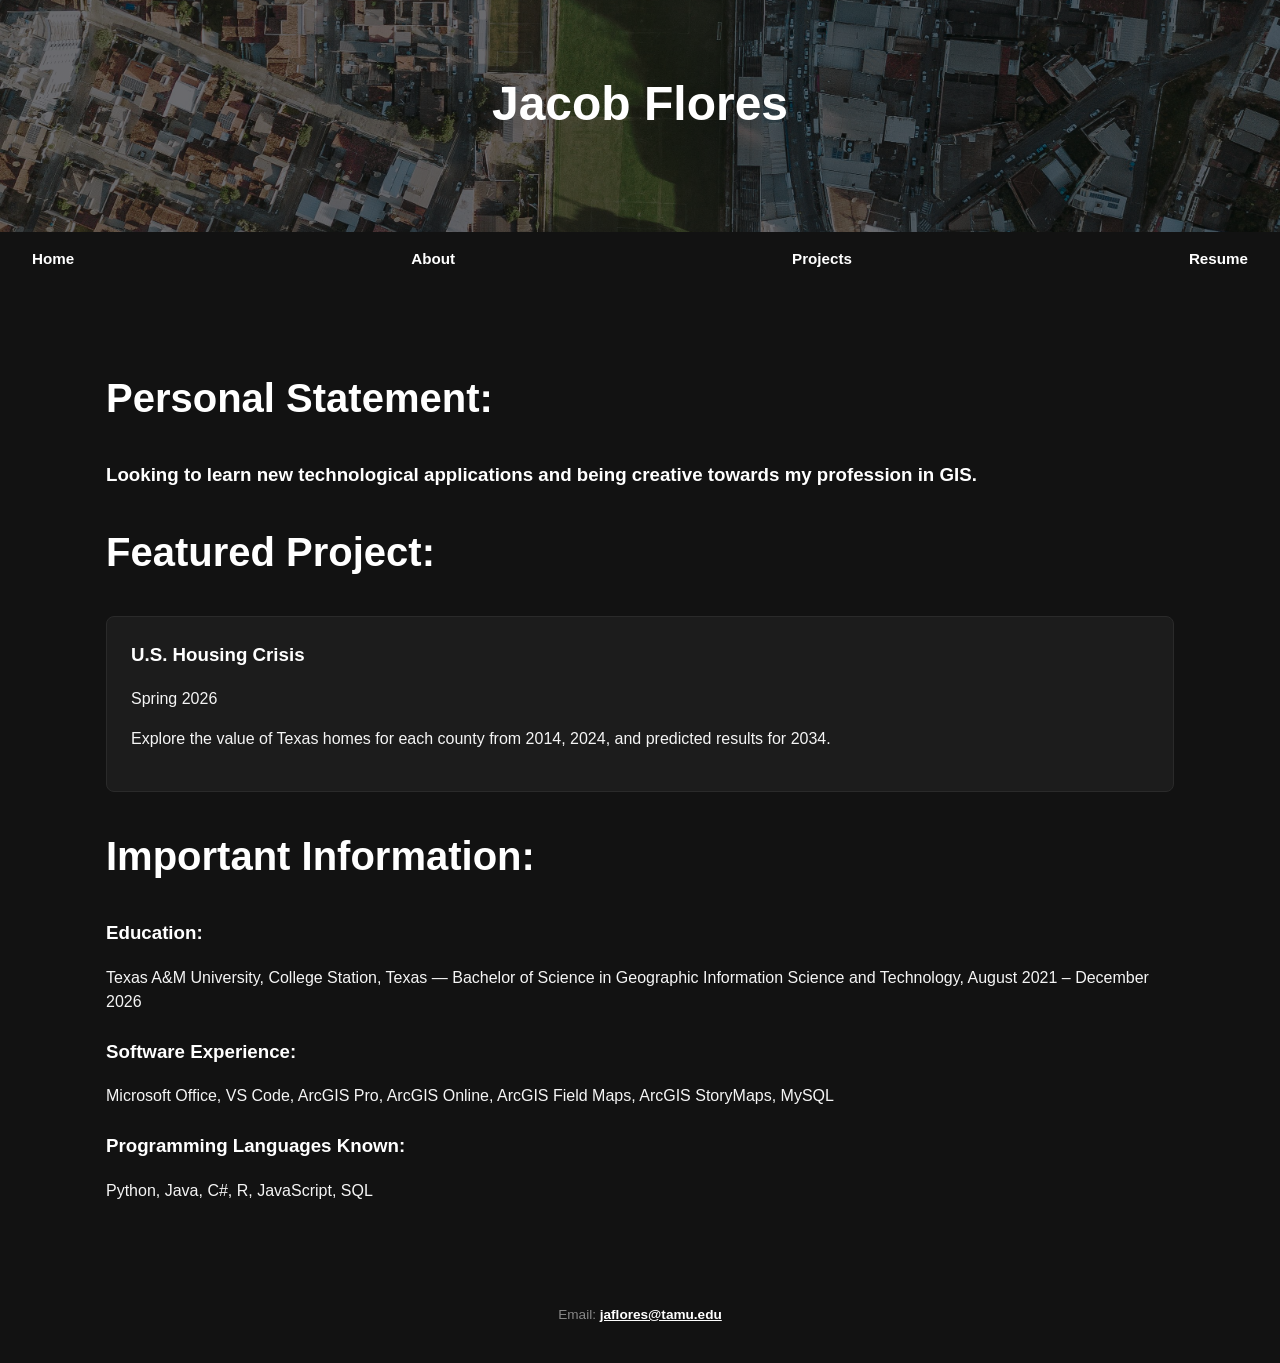
==== index.html @ 48245299 "Update index.html" ====
<!DOCTYPE html>
<html lang="en">
<head>
<meta charset="UTF-8">
<meta name="viewport" content="width=device-width, initial-scale=1.0">
<title>Jacob Flores – Portfolio</title>
<link rel="stylesheet" href="style.css">
</head>
<body>

<header>
  <h1>Jacob Flores</h1>
  <p><br></p>
</header>

<nav>
  <a href="index.html">Home</a>
  <a href="about.html">About</a>
  <a href="projects.html">Projects</a>
  <a href="resume.html">Resume</a>
</nav>

<main>
  <section id="background">
    <h2>Personal Statement:</h2>
    <h3>Looking to learn new technological applications and being creative towards my profession in GIS.</h3>
  </section>
  
  <section id="featured">
    <h2>Featured Project:</h2>
    <a class="card" href="project-1.html">
      <h3>U.S. Housing Crisis</h3>
      <p>Spring 2026</p>
      <p>Explore the value of Texas homes for each county from 2014, 2024, and predicted results for 2034.</p>
    </a>
  </section>

  <section id="background">
    <h2>Important Information:</h2>
    <h3>Education:</h3>
    <p>Texas A&amp;M University, College Station, Texas — Bachelor of Science in Geographic Information Science and Technology, August 2021 – December 2026 </p>
    <h3>Software Experience:</h3>
    <p>Microsoft Office, VS Code, ArcGIS Pro, ArcGIS Online, ArcGIS Field Maps, ArcGIS StoryMaps, MySQL </p>
    <h3>Programming Languages Known:</h3>
    <p>Python, Java, C#, R, JavaScript, SQL </p>
  </section>
</main>

<footer>
  <p>Email: <a class="contact-link" href="mailto:jaflores@tamu.edu">jaflores@tamu.edu</a></p>
</footer>

</body>
</html>
---- style.css ----
/* style.css — dark portfolio theme */
:root {
  --accent: #ffffff;      
  --bg: #121212;          /* near-black page background */
  --text: #f5f5f5;        /* light text for dark bg */
  --card-bg: #1c1c1c;     /* dark cards */
  --border: #2a2a2a;
}

* { box-sizing: border-box; }

body {
  margin: 0;
  font-family: Arial, Helvetica, sans-serif;
  background: var(--bg);
  color: var(--text);
  line-height: 1.5;
}

header {
  background: linear-gradient(rgba(0,0,0,.55), rgba(0,0,0,.55)), url('hero.jpg') center/cover no-repeat;
  color: #fff;
  padding: 4rem 1rem;
  text-align: center;
}
header h1 {
  font-size: 3rem;
  font-weight: 800;
  margin: .25rem 0;
}
header p {
  margin: 0;
  font-size: 1rem;
  letter-spacing: .1rem;
  color: var(--accent);
  text-transform: uppercase;
}

/* Nav bar — dark, transparent over hero */
nav {
  display: flex;
  flex-wrap: wrap;
  justify-content: space-between;
  align-items: center;
  background: transparent;
  padding: 1rem 2rem;
  position: sticky;
  top: 0;
  z-index: 10;
}
nav a {
  color: #fff;
  text-decoration: none;
  font-weight: bold;
  font-size: .95rem;
}
nav a:hover { color: var(--accent); }

main {
  max-width: 1100px;
  margin: 0 auto;
  padding: 3rem 1rem;
}

h2 {
  color: #fff;
  border-bottom: none;
  font-size: 2.5rem;
  font-weight: 800;
}
h3 { color: var(--accent); margin-top: 1.5rem; }

/* Services / Video cards grid */
.cards {
  display: grid;
  gap: 1rem;
  grid-template-columns: 1fr;
}
@media (min-width: 700px) {
  .cards { grid-template-columns: 1fr 1fr 1fr; }
}
.card {
  background: var(--card-bg);
  border: 1px solid var(--border);
  border-radius: 8px;
  padding: 1.5rem;
  text-decoration: none;
  color: var(--text);
  display: block;
  transition: box-shadow .2s, transform .2s;
}
.card:hover {
  box-shadow: 0 2px 12px rgba(0,0,0,.4);
  transform: translateY(-3px);
}
.card h3 { margin-top: 0; color: var(--accent); }

/* Stats row (459K subscribers, 300+ projects, etc.) */
.stats {
  display: flex;
  flex-wrap: wrap;
  justify-content: space-around;
  background: var(--card-bg);
  border-radius: 8px;
  padding: 1.5rem;
  margin-top: 2rem;
  text-align: center;
}
.stats .stat-number {
  font-size: 2rem;
  font-weight: 800;
  color: var(--accent);
}

.contact-link {
  color: var(--accent);
  font-weight: bold;
}

.btn {
  display: inline-block;
  background: var(--accent);
  color: #fff;
  padding: .6rem 1.4rem;
  border-radius: 30px; /* rounded pill button like "LET'S TALK" */
  text-decoration: none;
  font-weight: bold;
}

footer {
  text-align: center;
  padding: 1.5rem;
  font-size: .85rem;
  color: #888;
}

table {
  width: 100%;
  border-collapse: collapse;
  margin-top: .5rem;
}
table th, table td {
  text-align: left;
  padding: .4rem;
  border-bottom: 1px solid var(--border);
}
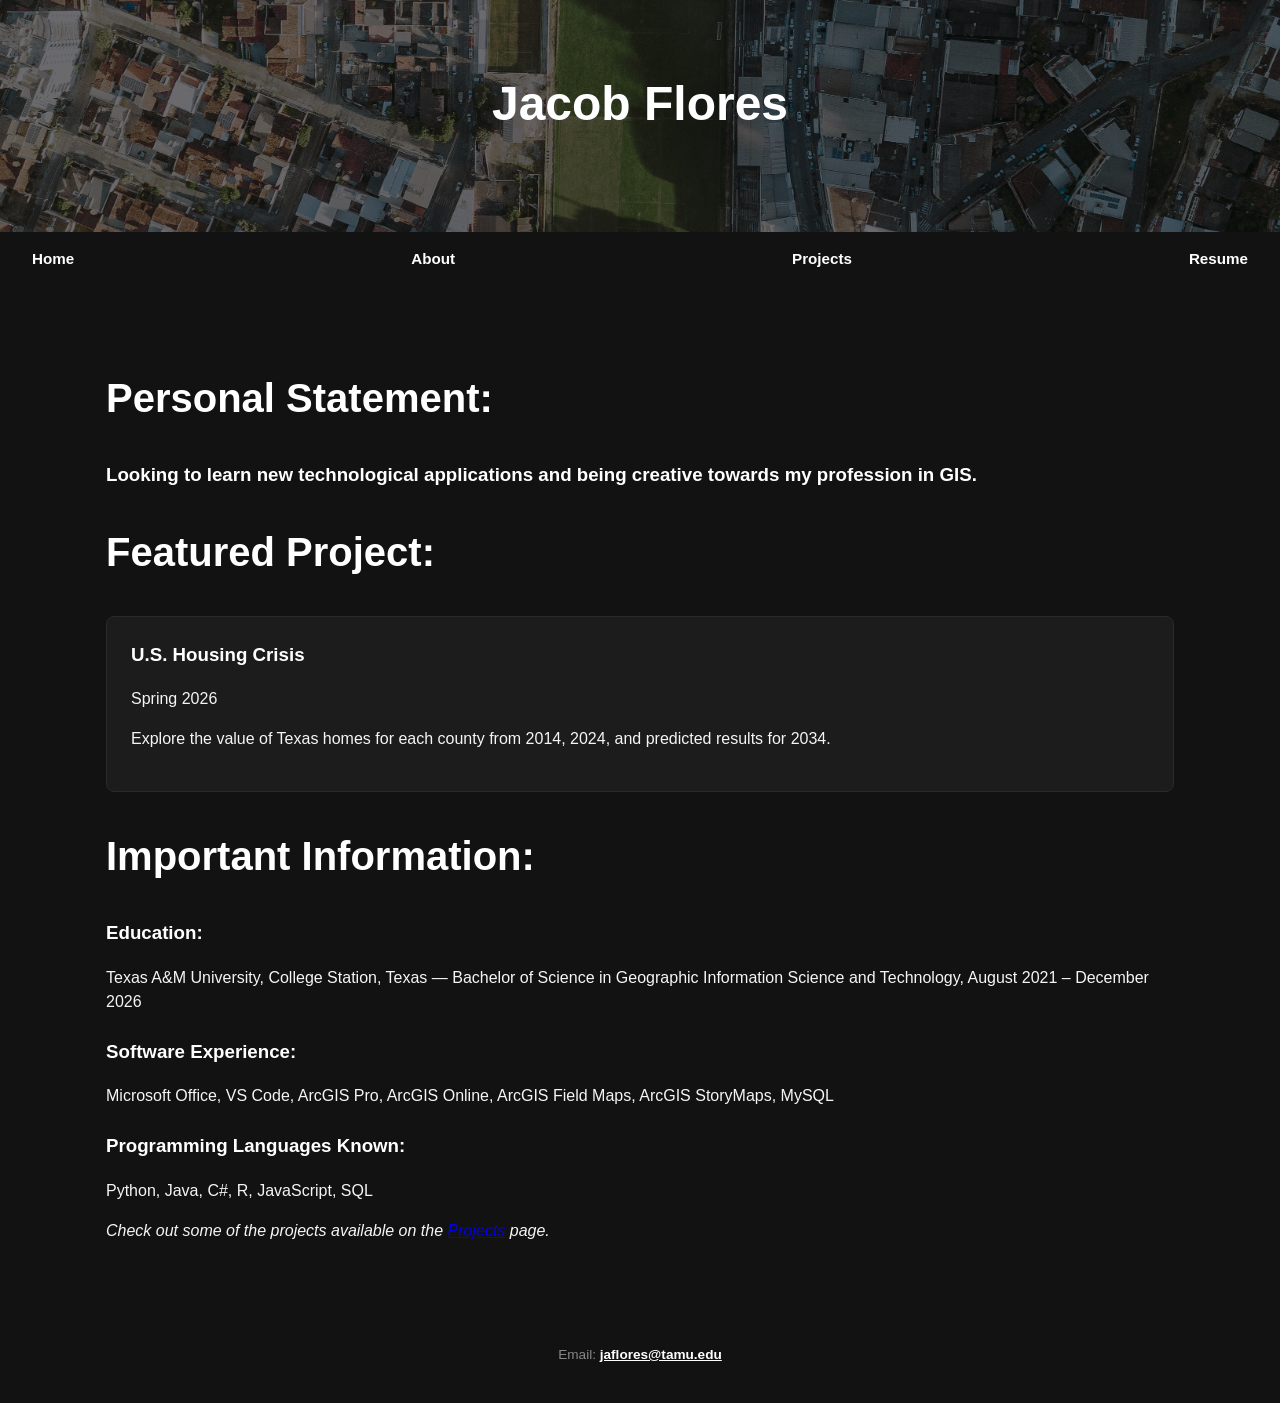
==== commit 584e6508: "Update index.html" ====
--- a/index.html
+++ b/index.html
@@ -43,6 +43,7 @@
     <p>Microsoft Office, VS Code, ArcGIS Pro, ArcGIS Online, ArcGIS Field Maps, ArcGIS StoryMaps, MySQL </p>
     <h3>Programming Languages Known:</h3>
     <p>Python, Java, C#, R, JavaScript, SQL </p>
+    <p><em>Check out some of the projects available on the <a href="projects.html">Projects</a> page.</em></p>
   </section>
 </main>
 
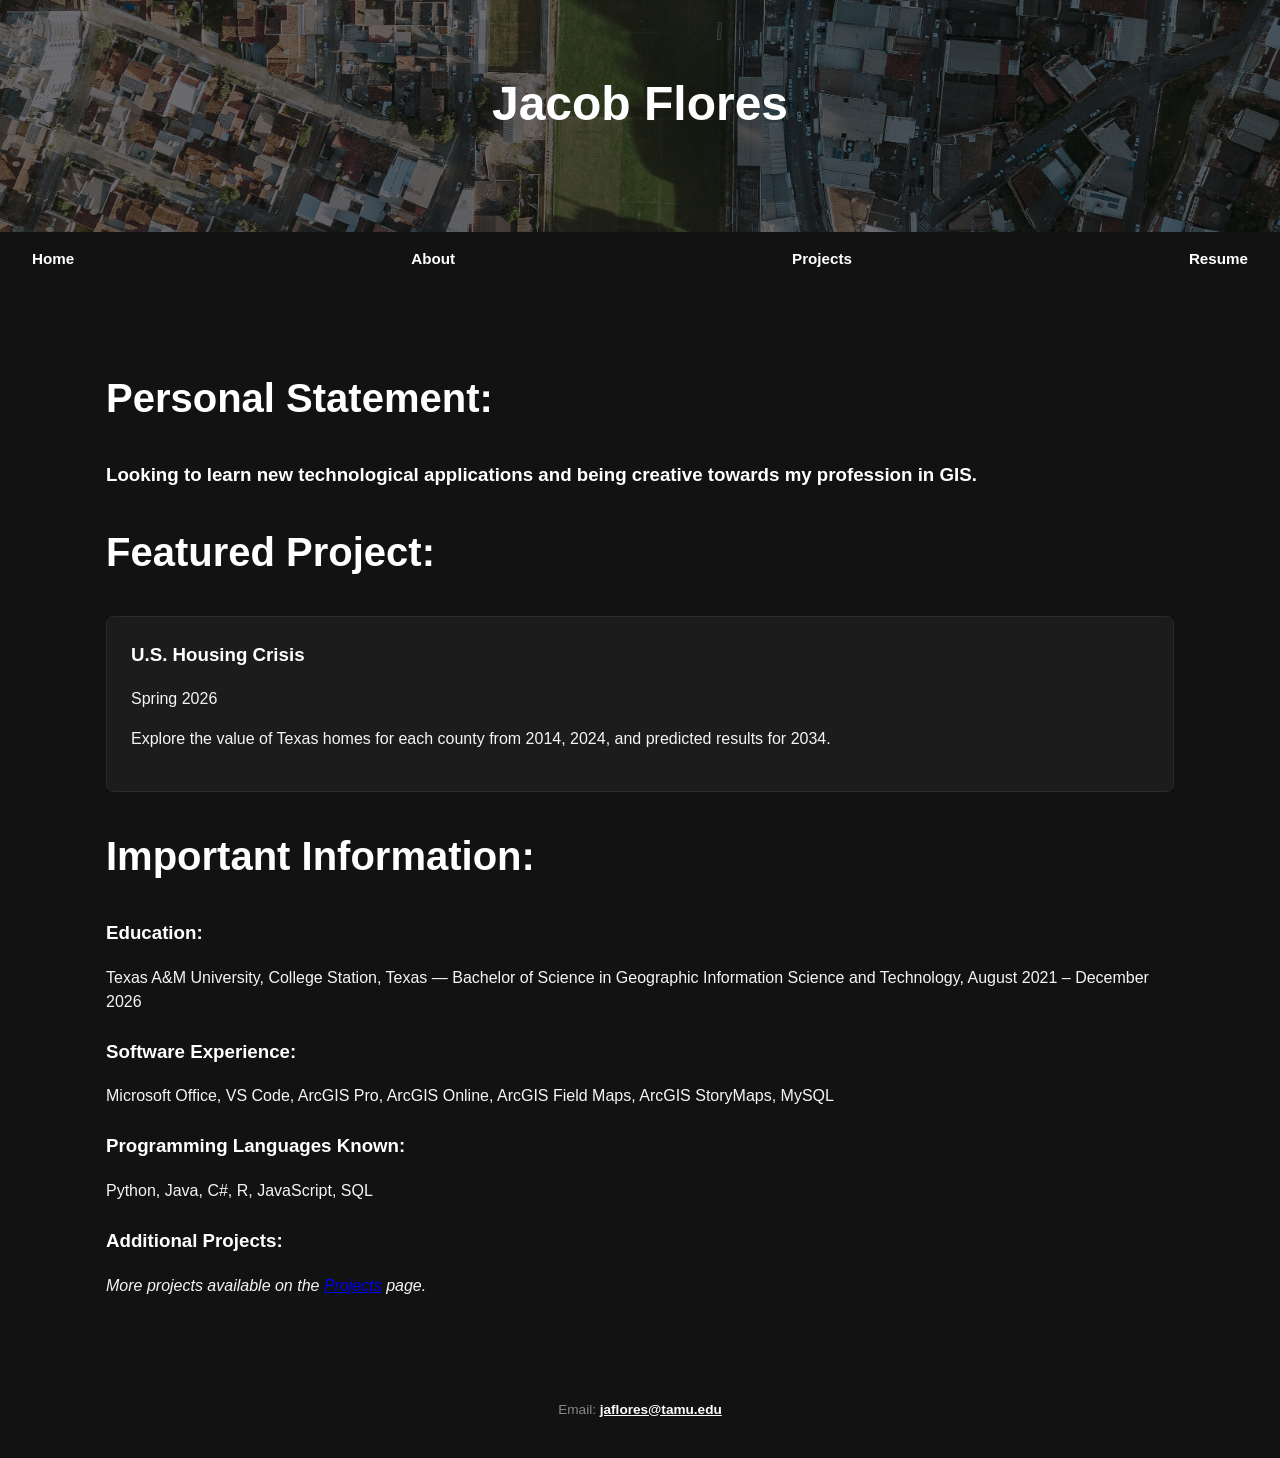
==== commit c3cd5264: "Update index.html" ====
--- a/index.html
+++ b/index.html
@@ -43,7 +43,8 @@
     <p>Microsoft Office, VS Code, ArcGIS Pro, ArcGIS Online, ArcGIS Field Maps, ArcGIS StoryMaps, MySQL </p>
     <h3>Programming Languages Known:</h3>
     <p>Python, Java, C#, R, JavaScript, SQL </p>
-    <p><em>Check out some of the projects available on the <a href="projects.html">Projects</a> page.</em></p>
+    <h3>Additional Projects:</h3>
+    <p><em>More projects available on the <a href="projects.html">Projects</a> page.</em></p>
   </section>
 </main>
 
--- a/style.css
+++ b/style.css
@@ -120,7 +120,7 @@
 .btn {
   display: inline-block;
   background: var(--accent);
-  color: #fff;
+  color: #500000;
   padding: .6rem 1.4rem;
   border-radius: 30px; /* rounded pill button like "LET'S TALK" */
   text-decoration: none;
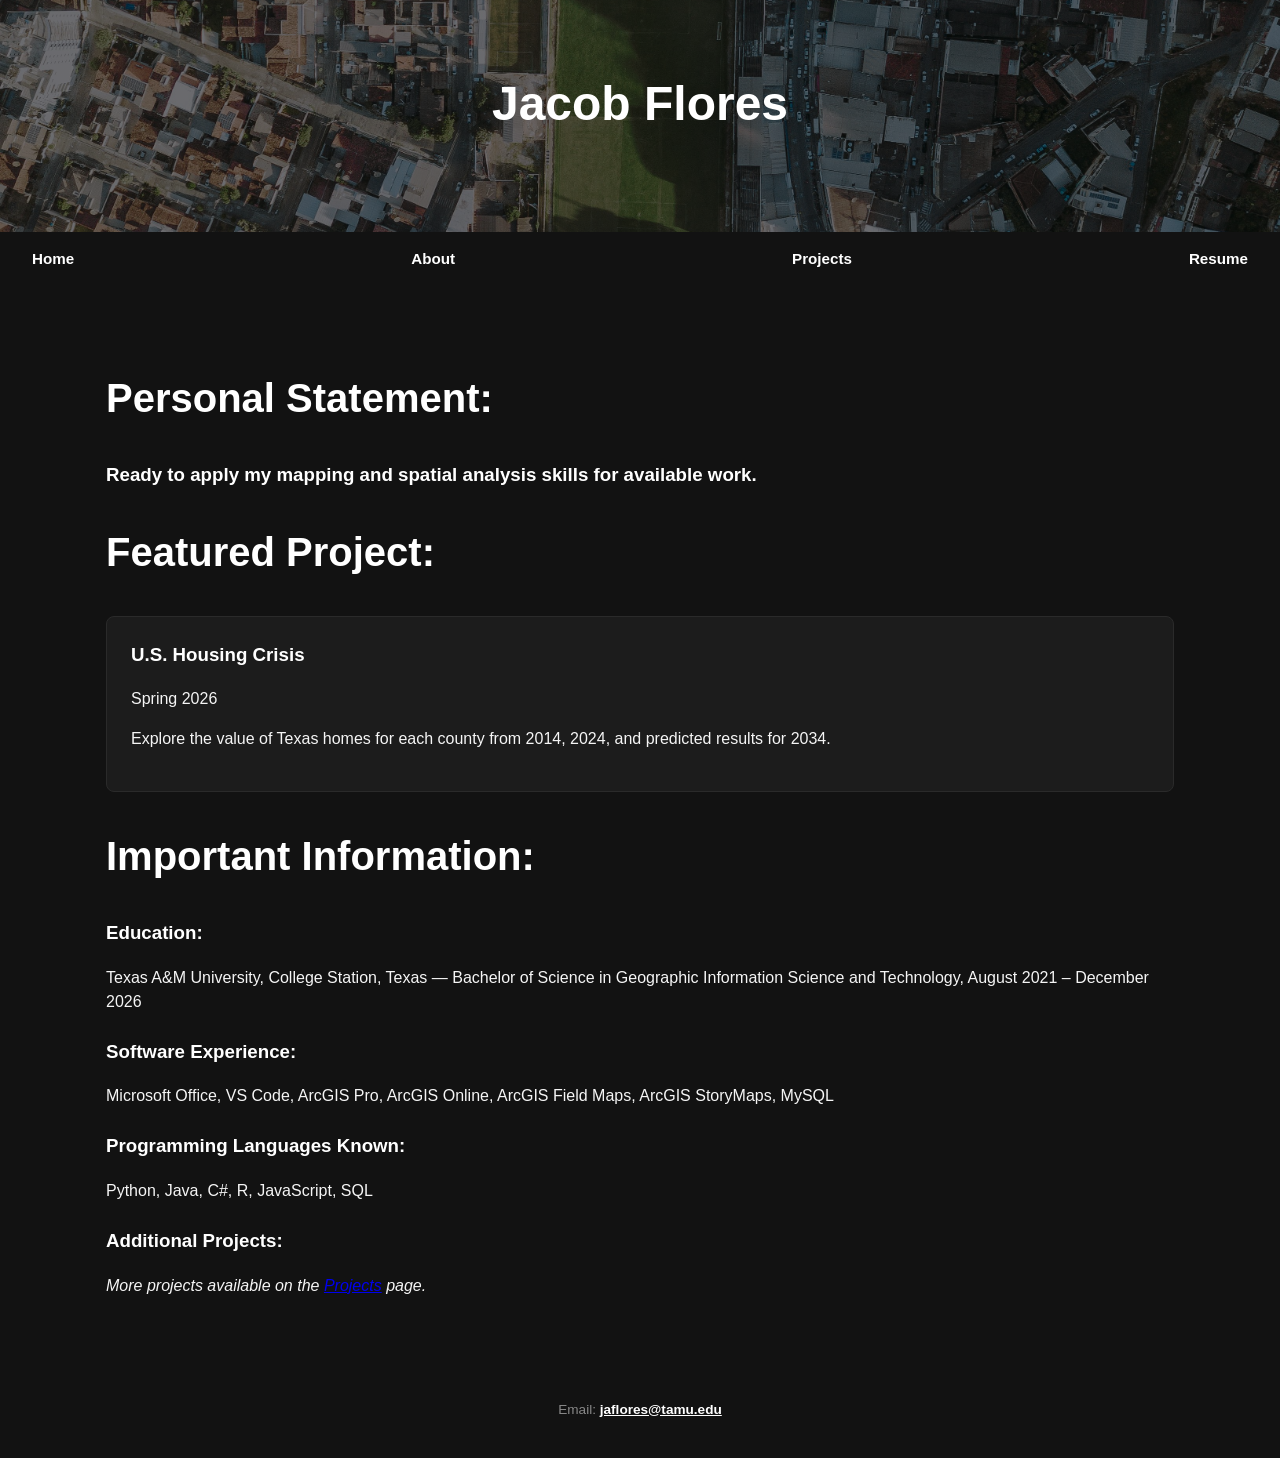
==== commit 621e773e: "Update index.html" ====
--- a/index.html
+++ b/index.html
@@ -23,7 +23,7 @@
 <main>
   <section id="background">
     <h2>Personal Statement:</h2>
-    <h3>Looking to learn new technological applications and being creative towards my profession in GIS.</h3>
+    <h3>Ready to apply my mapping and spatial analysis skills for available work.</h3>
   </section>
   
   <section id="featured">
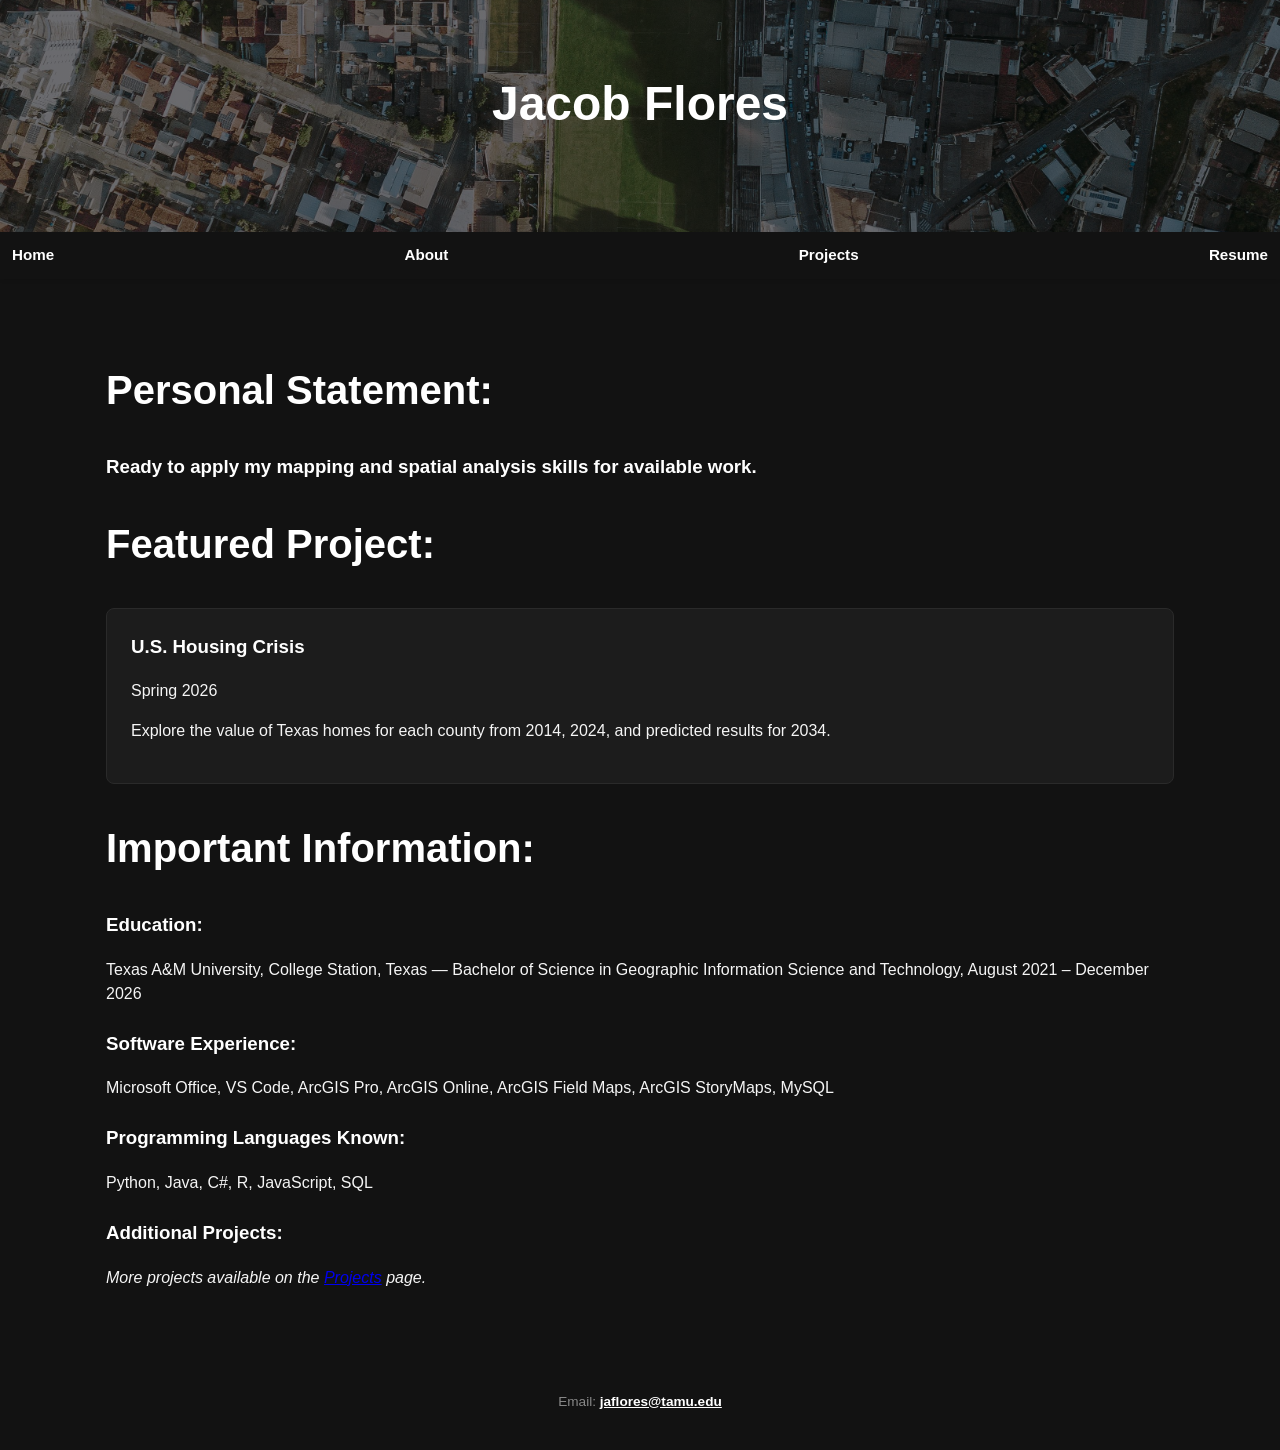
==== commit af36e3f4: "Update index.html" ====
--- a/index.html
+++ b/index.html
@@ -52,5 +52,6 @@
   <p>Email: <a class="contact-link" href="mailto:jaflores@tamu.edu">jaflores@tamu.edu</a></p>
 </footer>
 
+  <script src="js/script.js"></script>
 </body>
 </html>
--- a/style.css
+++ b/style.css
@@ -41,12 +41,18 @@
   display: flex;
   flex-wrap: wrap;
   justify-content: space-between;
+  gap: 1rem;
   align-items: center;
   background: transparent;
-  padding: 1rem 2rem;
+  padding: .75rem;
   position: sticky;
   top: 0;
+  box-shadow: 0 1px 4px rgba(0,0,0,.1);
   z-index: 10;
+  transition: transform .3s ease-in-out; /* new: smooth slide */
+}
+nav.nav-hidden {
+  transform: translateY(-100%); /* new: slides nav off-screen upward */
 }
 nav a {
   color: #fff;
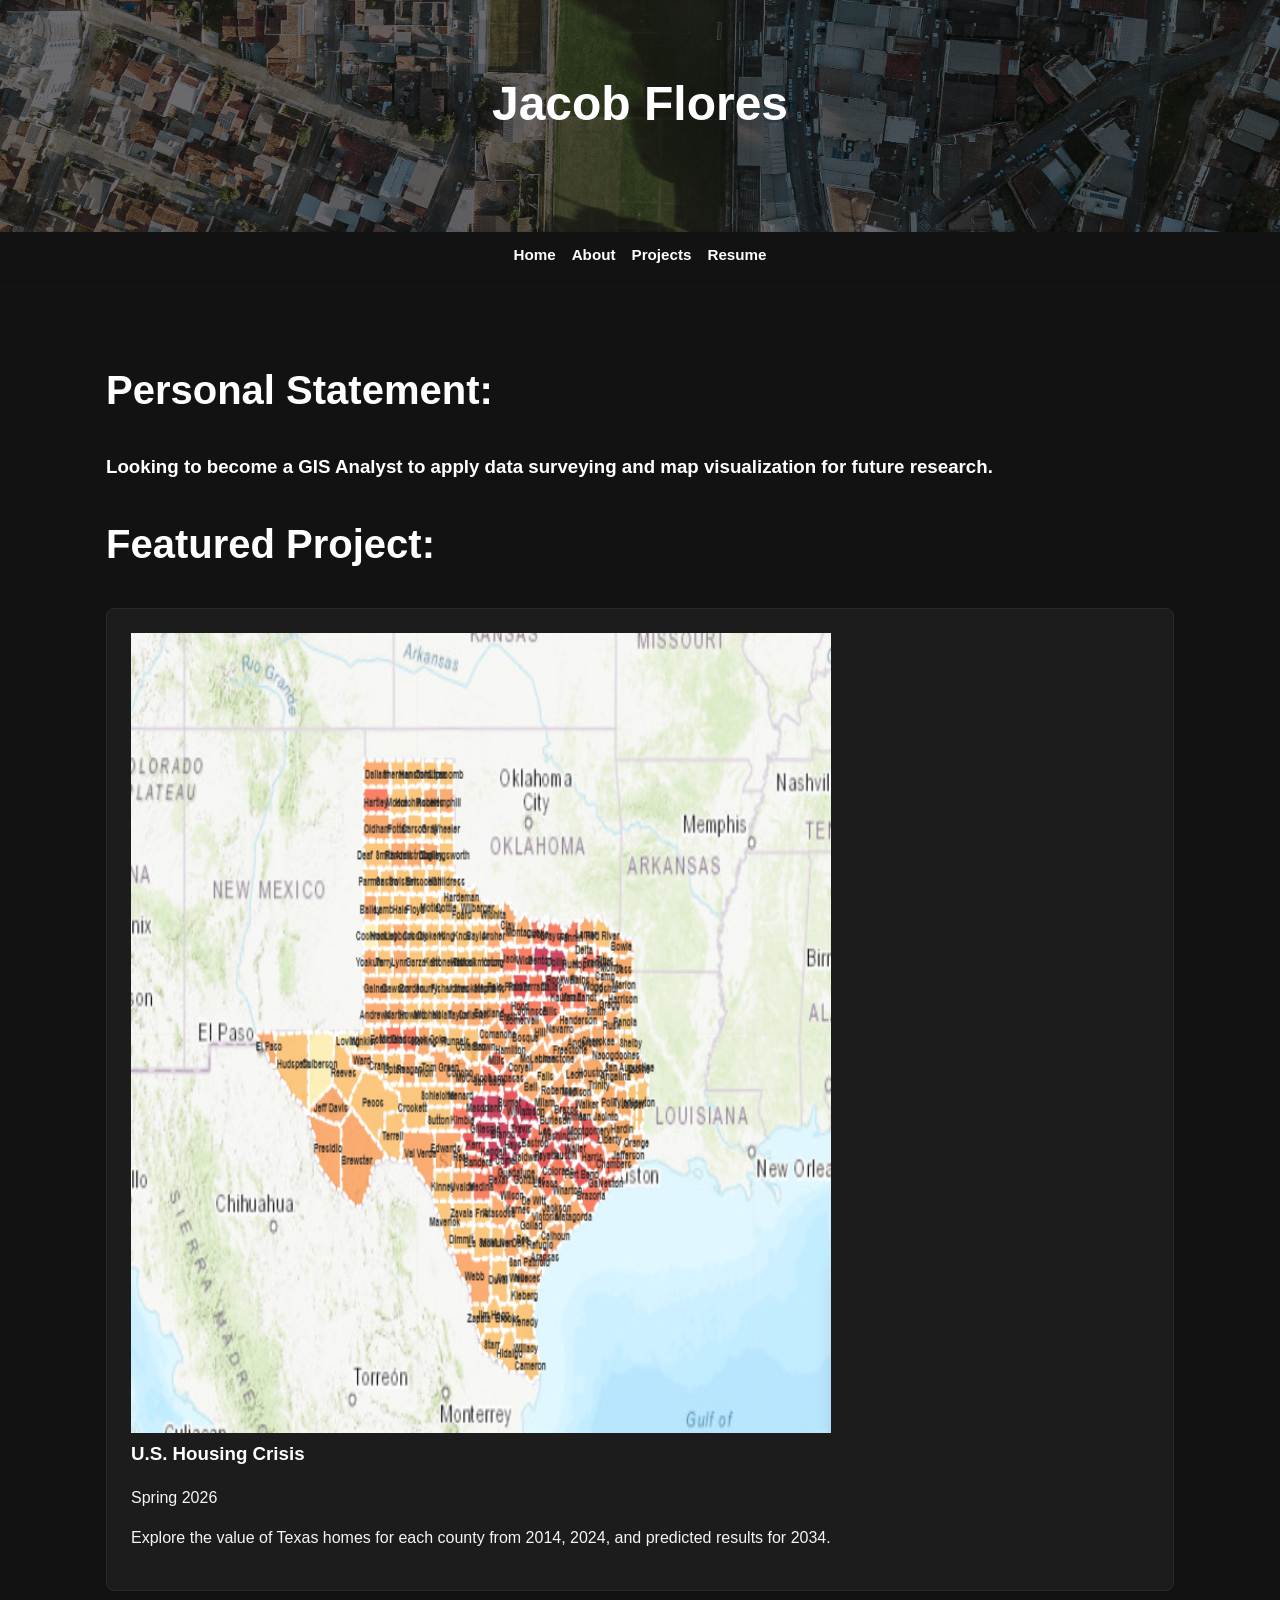
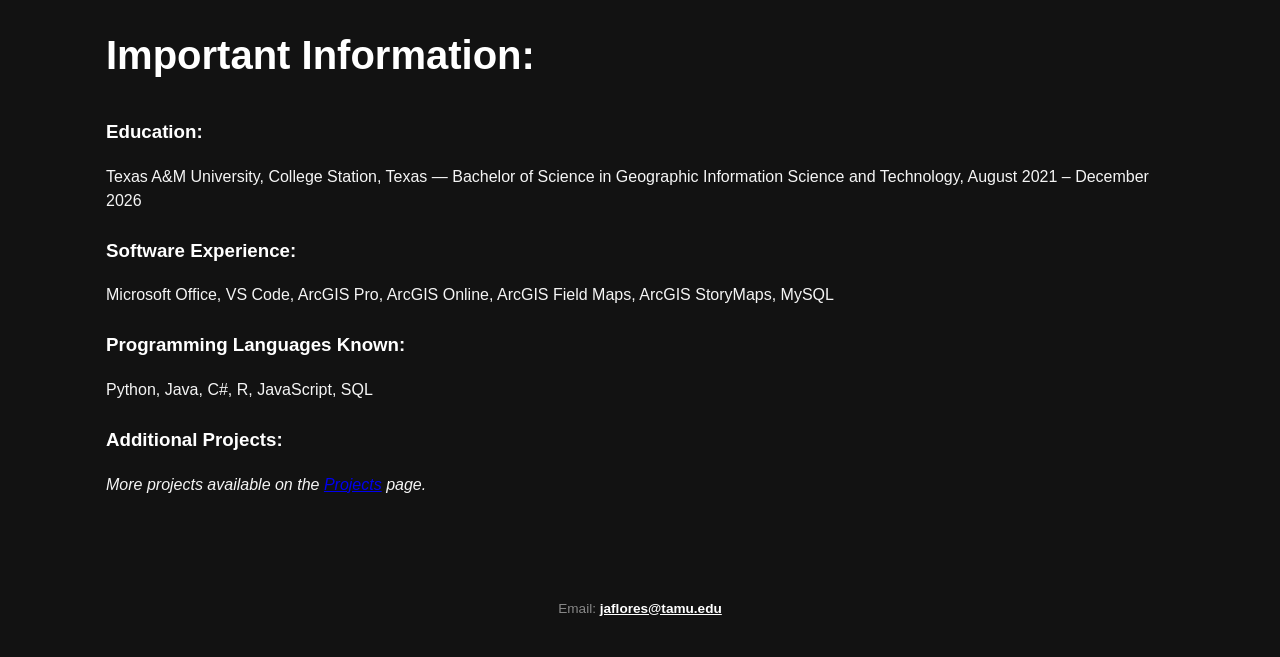
==== commit 40d1998f: "Update index.html" ====
--- a/index.html
+++ b/index.html
@@ -23,12 +23,13 @@
 <main>
   <section id="background">
     <h2>Personal Statement:</h2>
-    <h3>Ready to apply my mapping and spatial analysis skills for available work.</h3>
+    <h3>Looking to become a GIS Analyst to apply data surveying and map visualization for future research.</h3>
   </section>
   
   <section id="featured">
     <h2>Featured Project:</h2>
     <a class="card" href="project-1.html">
+      <img src="TexasCount.png" alt="Preview of Texas counties and their values presented by HTML." width="700" height="800">
       <h3>U.S. Housing Crisis</h3>
       <p>Spring 2026</p>
       <p>Explore the value of Texas homes for each county from 2014, 2024, and predicted results for 2034.</p>
@@ -52,6 +53,6 @@
   <p>Email: <a class="contact-link" href="mailto:jaflores@tamu.edu">jaflores@tamu.edu</a></p>
 </footer>
 
-  <script src="js/script.js"></script>
+  <script src="script.js"></script>
 </body>
 </html>
--- a/style.css
+++ b/style.css
@@ -40,7 +40,7 @@
 nav {
   display: flex;
   flex-wrap: wrap;
-  justify-content: space-between;
+  justify-content: center;
   gap: 1rem;
   align-items: center;
   background: transparent;
@@ -58,7 +58,7 @@
   color: #fff;
   text-decoration: none;
   font-weight: bold;
-  font-size: .95rem;
+  font-size: .95rem; 
 }
 nav a:hover { color: var(--accent); }
 
@@ -96,6 +96,8 @@
   transition: box-shadow .2s, transform .2s;
 }
 .card:hover {
+  background-color: #D3D3D3
+  border-color: #0066ff;
   box-shadow: 0 2px 12px rgba(0,0,0,.4);
   transform: translateY(-3px);
 }
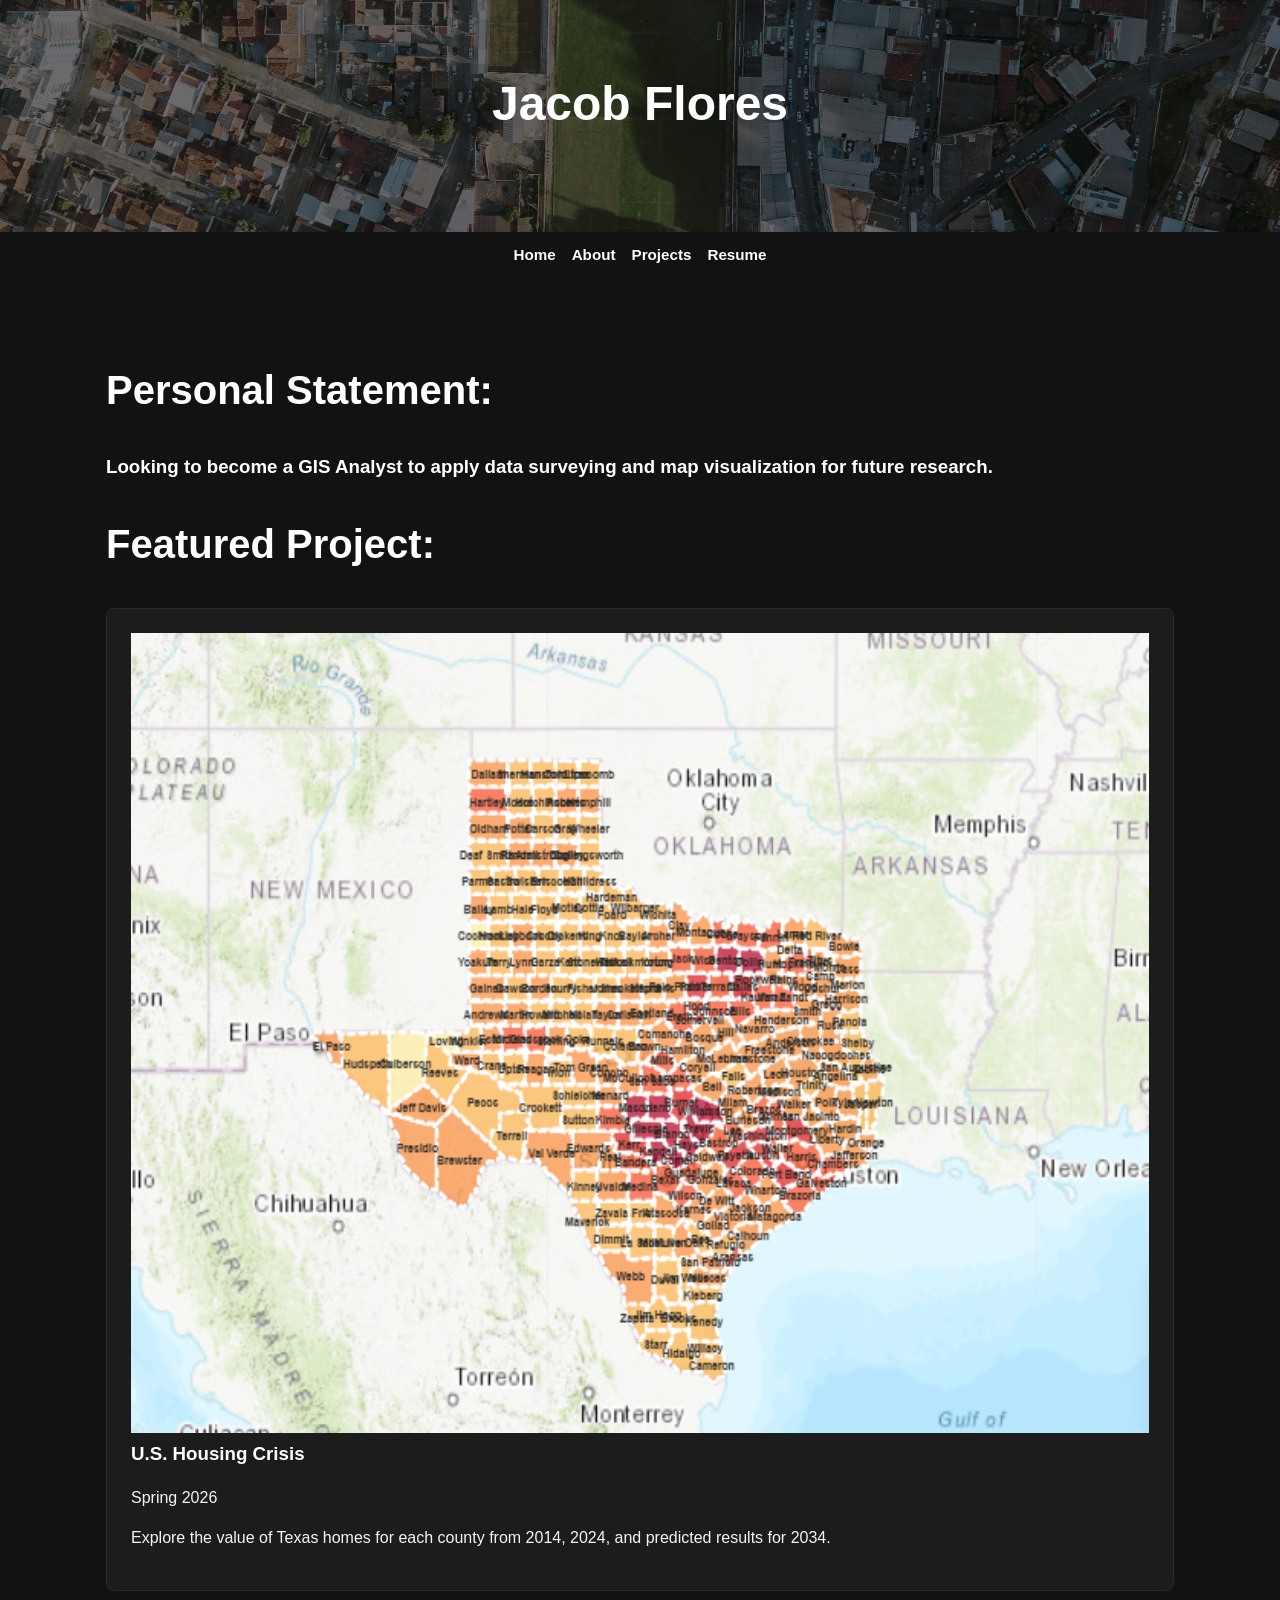
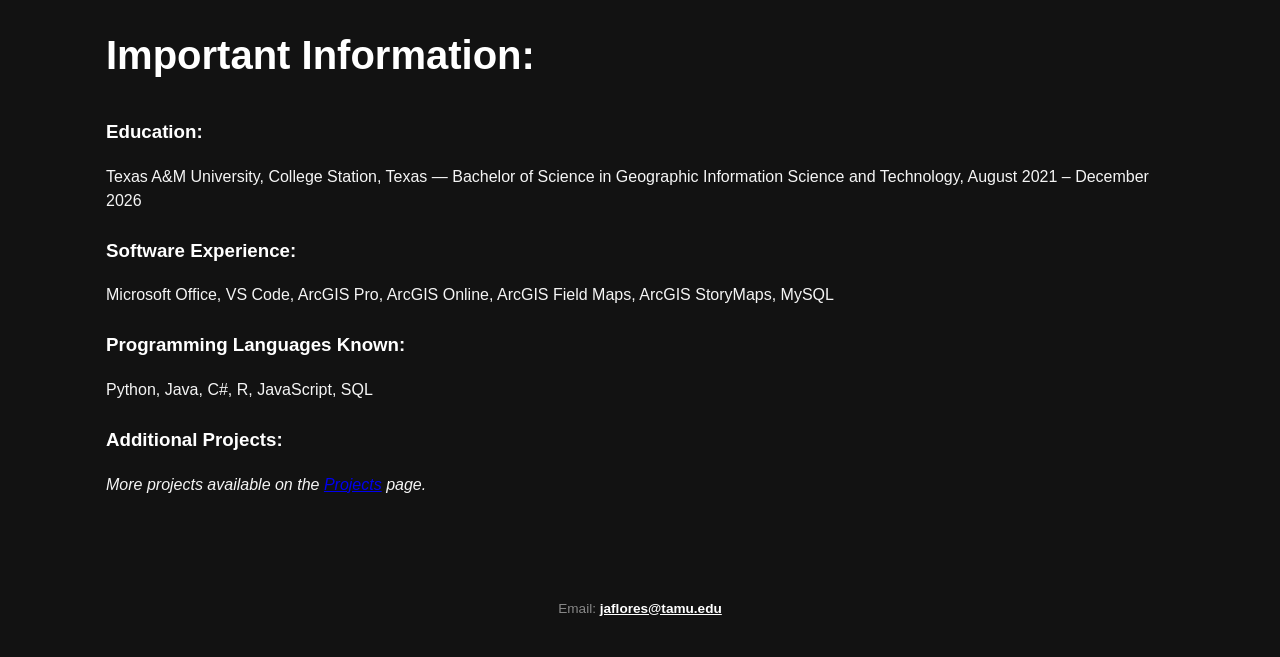
==== commit a5d47386: "Update index.html" ====
--- a/index.html
+++ b/index.html
@@ -29,7 +29,7 @@
   <section id="featured">
     <h2>Featured Project:</h2>
     <a class="card" href="project-1.html">
-      <img src="TexasCount.png" alt="Preview of Texas counties and their values presented by HTML." width="700" height="800">
+      <img src="TexasCount.png" alt="Preview of Texas counties and their values presented by HTML." width="100%" height="800">
       <h3>U.S. Housing Crisis</h3>
       <p>Spring 2026</p>
       <p>Explore the value of Texas homes for each county from 2014, 2024, and predicted results for 2034.</p>
